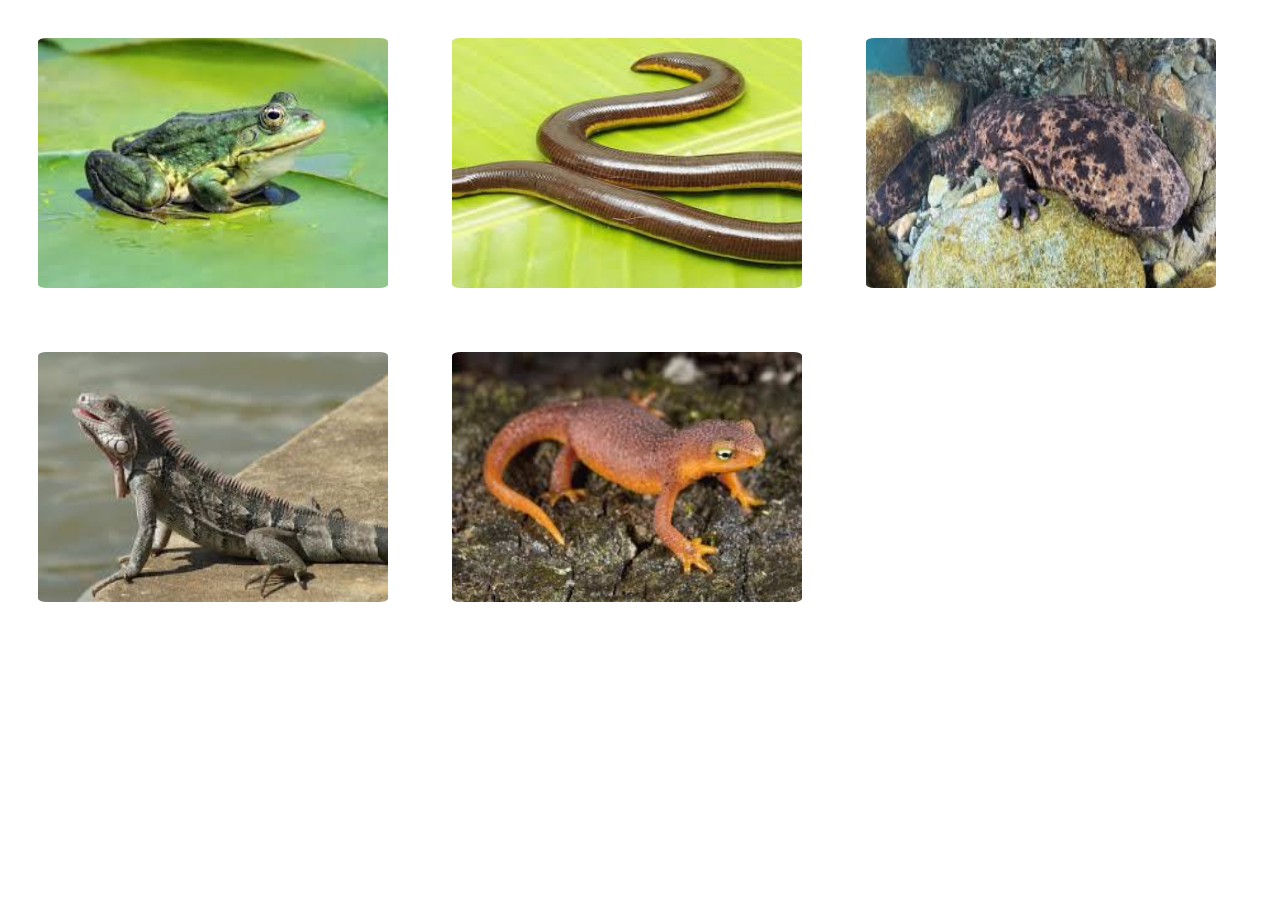
==== pages/amphibians.html @ 68c1e3bc "update" ====
<!DOCTYPE html>
<html>
<head>
    <title>Amphibians</title>
    <link rel="stylesheet" href="../css/anistyle.css">
</head>
<body>
<img src="../img/Amphibian/frog.jpeg">
<img src="../img/Amphibian/caecilians.jpeg">
<img src="../img/Amphibian/giantsalamanders.jpeg">
<img src="../img/Amphibian/iguana.jpeg">
<img src="../img/Amphibian/newts.jpeg">

</body>
</html>
---- css/anistyle.css ----
img{
    height: 250px;
    width: 350px;
    margin: 20px;
    padding: 10px;
    border-radius: 5%;
    box-shadow: darkgray;
}
.sizee{
    height: 450px;
    width: 350px;
    margin: 20px;
    padding: 10px;
    border-radius: 5%;
    box-shadow: darkgray;
}
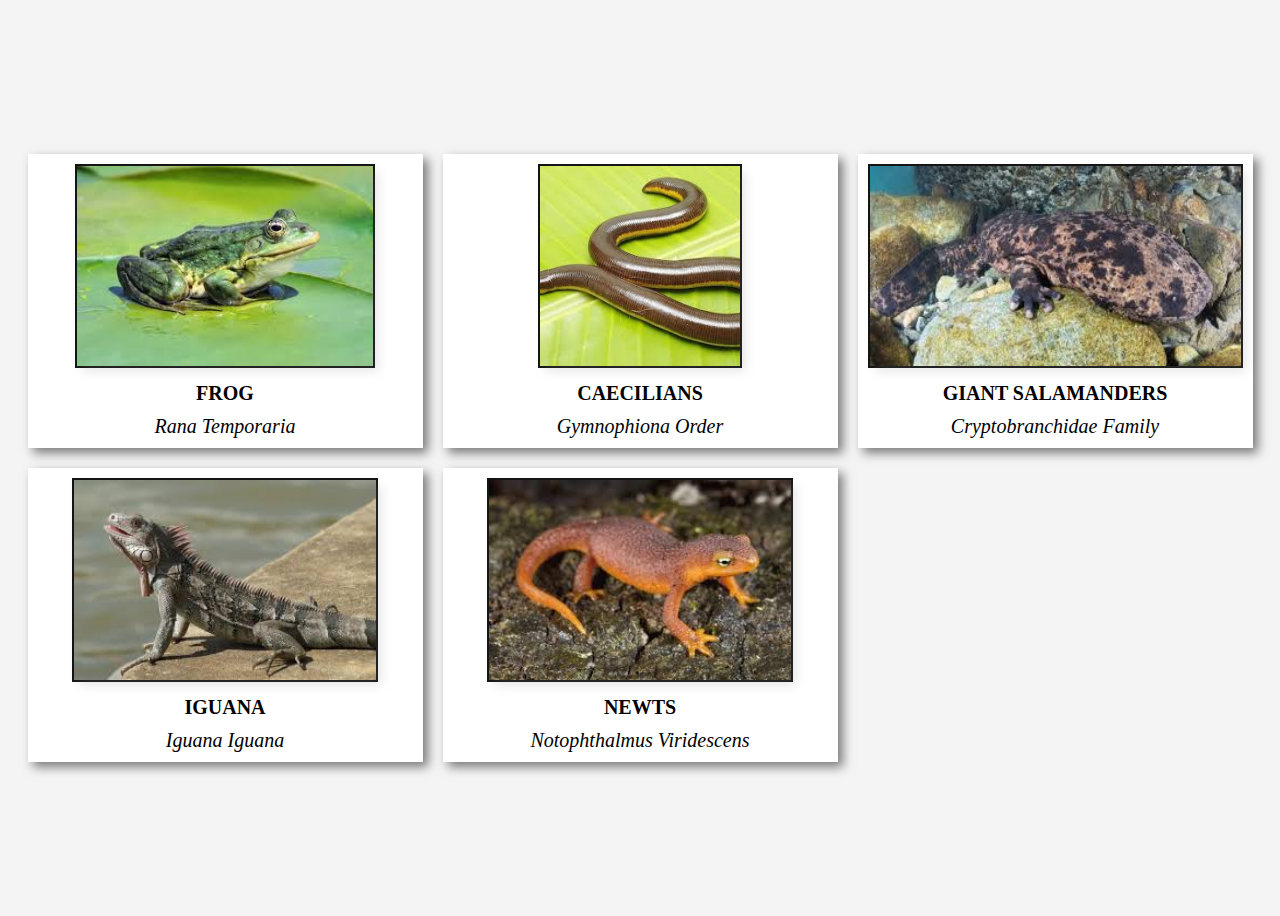
==== commit 83c91bc4: "ongoing" ====
--- a/pages/amphibians.html
+++ b/pages/amphibians.html
@@ -2,14 +2,45 @@
 <html>
 <head>
     <title>Amphibians</title>
-    <link rel="stylesheet" href="../css/anistyle.css">
+    <link rel="stylesheet" href="../css/istyle.css">
 </head>
 <body>
-<img src="../img/Amphibian/frog.jpeg">
-<img src="../img/Amphibian/caecilians.jpeg">
-<img src="../img/Amphibian/giantsalamanders.jpeg">
-<img src="../img/Amphibian/iguana.jpeg">
-<img src="../img/Amphibian/newts.jpeg">
-
+    <div class="gallery">
+        <div class="card">
+            <div class="image-container">
+                <img src="../img/Amphibian/frog.jpeg">
+            </div>
+            <div class="caption">FROG</div>
+            <div class="caption1">Rana Temporaria</div>
+        </div>
+        <div class="card">
+            <div class="image-container">
+                <img src="../img/Amphibian/caecilians.jpeg">
+            </div>
+            <div class="caption">CAECILIANS</div>
+            <div class="caption1"> Gymnophiona Order</div>
+        </div>
+        <div class="card">
+            <div class="image-container">
+                <img src="../img/Amphibian/giantsalamanders.jpeg">
+            </div>
+            <div class="caption">GIANT SALAMANDERS</div>
+            <div class="caption1">Cryptobranchidae Family</div>
+        </div>
+        <div class="card">
+            <div class="image-container">
+                <img src="../img/Amphibian/iguana.jpeg">
+            </div>
+            <div class="caption">IGUANA</div>
+            <div class="caption1"> Iguana Iguana</div>
+        </div>
+        <div class="card">
+            <div class="image-container">
+                <img src="../img/Amphibian/newts.jpeg">
+            </div>
+            <div class="caption">NEWTS</div>
+            <div class="caption1">Notophthalmus Viridescens</div>
+        </div>
+</div>
 </body>
 </html>--- a/css/istyle.css
+++ b/css/istyle.css
@@ -0,0 +1,60 @@
+img{
+    height: 200px;
+    width: 250px;    
+    box-shadow: 5px 5px 10px rgba(126, 126, 126, 0.2);
+}
+body {
+    display: flex;
+    justify-content: center;
+    align-items: center;
+    height: 100vh;
+    background-color: #f4f4f4;
+}
+
+.gallery {
+    display: grid;
+    grid-template-columns: repeat(3, 1fr);  /*3 columns per row */
+    gap: 20px; /* Space between images 
+    /*max-width: 900px;*/
+    margin: auto;
+}
+
+/*.gallery {
+    display: flex;
+    flex-wrap: wrap;
+    justify-content: center;
+    gap: 20px;
+    max-width: 900px;
+}*/
+
+.card {
+    background: white;
+    padding: 10px;
+    box-shadow: 5px 5px 10px rgba(0, 0, 0, 0.5);
+    text-align: center;
+    width: 375px;
+    cursor: pointer;
+}
+
+.image-container {
+    border: 2px solid rgb(19, 19, 19);
+    display: inline-block;
+}
+
+.image-container img {
+    width: 100%;
+    display: block;
+}
+
+.caption {
+    font-size: 20px;
+    font-weight: bold;
+    margin-top: 10px;
+}
+
+.caption1 {
+    font-size: 20px;
+    font-weight: inherit;
+    margin-top: 10px;
+    font-style: italic;
+}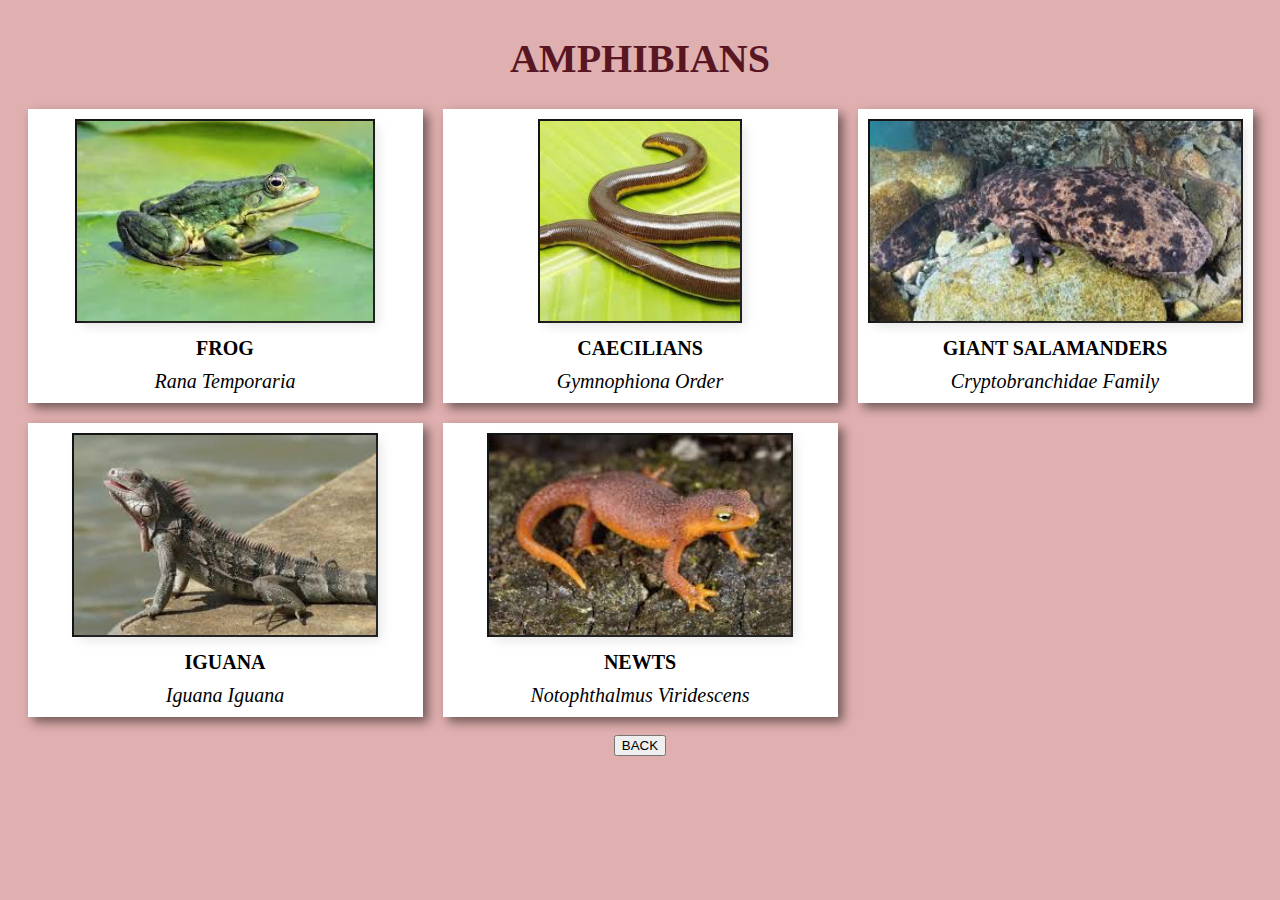
==== commit 866389ae: "update" ====
--- a/pages/amphibians.html
+++ b/pages/amphibians.html
@@ -5,6 +5,7 @@
     <link rel="stylesheet" href="../css/istyle.css">
 </head>
 <body>
+    <h1>AMPHIBIANS</h1>
     <div class="gallery">
         <div class="card">
             <div class="image-container">
@@ -41,6 +42,7 @@
             <div class="caption">NEWTS</div>
             <div class="caption1">Notophthalmus Viridescens</div>
         </div>
-</div>
+</div><br>
+<a href="../index.html"><button>BACK</button></a>
 </body>
 </html>--- a/css/istyle.css
+++ b/css/istyle.css
@@ -5,27 +5,27 @@
 }
 body {
     display: flex;
+    flex-direction: column;
     justify-content: center;
     align-items: center;
-    height: 100vh;
-    background-color: #f4f4f4;
+    background-color: #e0afaf;
+}
+h1{
+    font-size: 40px;
+    font-weight: 900;
+    color: rgb(88, 22, 35);
 }
 
 .gallery {
     display: grid;
-    grid-template-columns: repeat(3, 1fr);  /*3 columns per row */
-    gap: 20px; /* Space between images 
-    /*max-width: 900px;*/
+    grid-template-columns: repeat(auto-fit, minmax(350px, 1fr)); /* Auto adjust */
+    gap: 20px;
+    max-width: 100%;
     margin: auto;
+    align-items: center;
 }
 
-/*.gallery {
-    display: flex;
-    flex-wrap: wrap;
-    justify-content: center;
-    gap: 20px;
-    max-width: 900px;
-}*/
+
 
 .card {
     background: white;
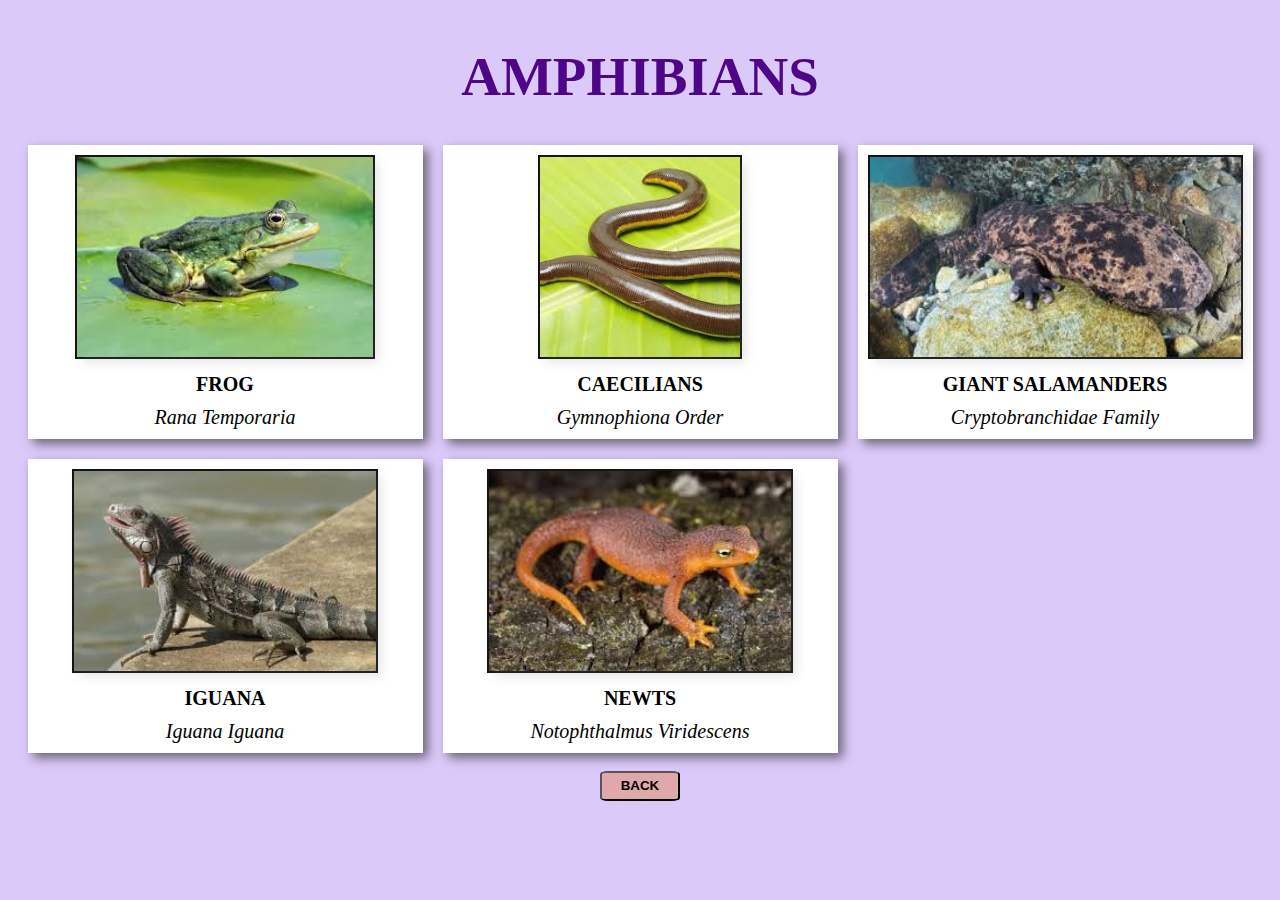
==== commit 13cc404b: "processing" ====
--- a/pages/amphibians.html
+++ b/pages/amphibians.html
@@ -4,8 +4,8 @@
     <title>Amphibians</title>
     <link rel="stylesheet" href="../css/istyle.css">
 </head>
-<body>
-    <h1>AMPHIBIANS</h1>
+<body style="background-color: #dbc9f9;">
+    <h1 style="color: rgb(79, 5, 135);">AMPHIBIANS</h1>
     <div class="gallery">
         <div class="card">
             <div class="image-container">
--- a/css/istyle.css
+++ b/css/istyle.css
@@ -8,12 +8,19 @@
     flex-direction: column;
     justify-content: center;
     align-items: center;
-    background-color: #e0afaf;
+    
 }
 h1{
-    font-size: 40px;
+    font-size: 55px;
     font-weight: 900;
-    color: rgb(88, 22, 35);
+}
+button{
+    height: 30px;
+    width: 80px;
+    border-radius: 10%;
+    background: #e0a9a9;
+    font-weight: bold;
+    color: black;
 }
 
 .gallery {
